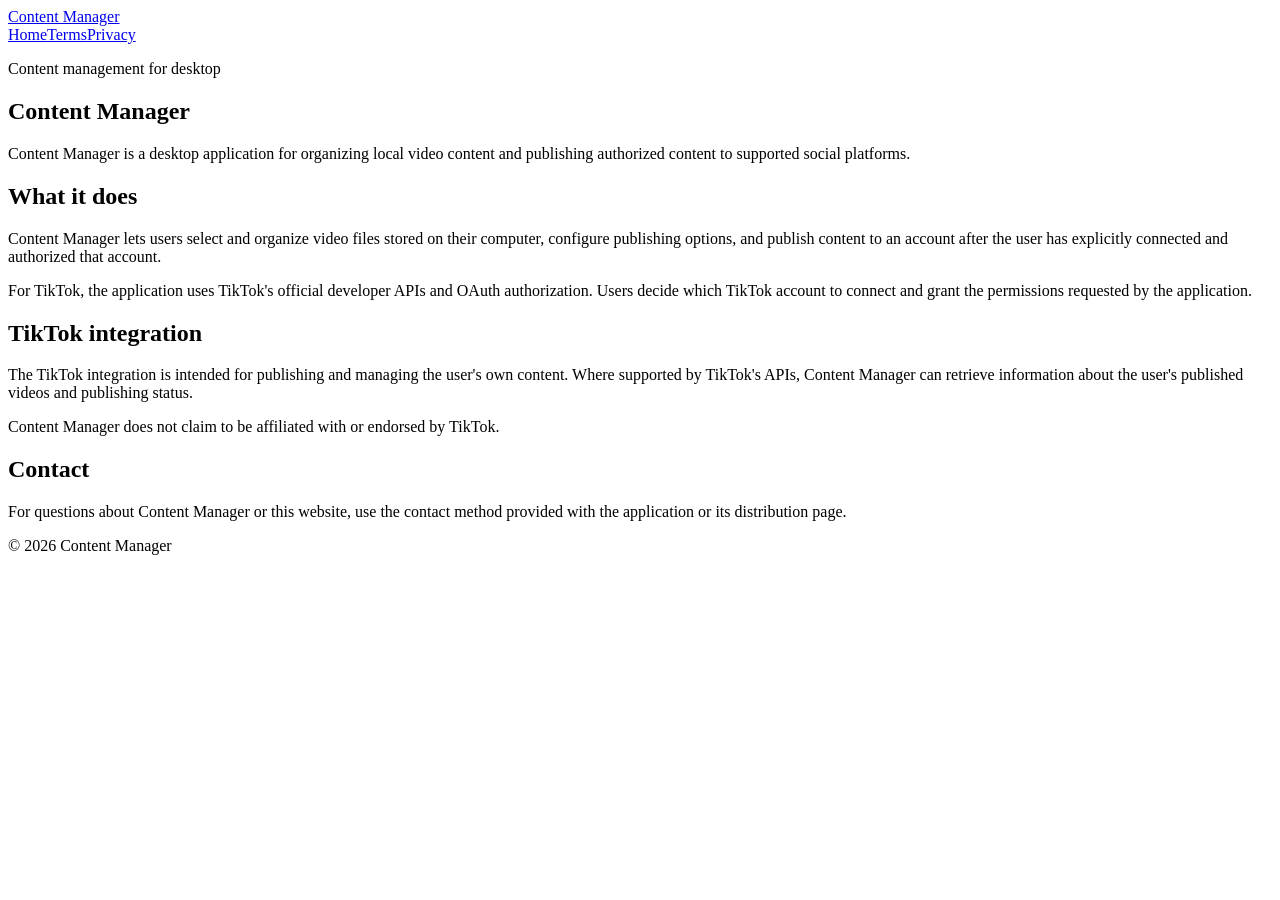
==== index.html @ 3cba2c05 "Add Content Manager website: index.html" ====
<!doctype html>
<html lang="en">
<head>
<meta charset="utf-8">
<meta name="viewport" content="width=device-width,initial-scale=1">
<title>Content Manager</title>
<link rel="stylesheet" href="styles.css">
</head>
<body>
<header><div class="wrap"><a class="brand" href="index.html">Content Manager</a><nav><a href="index.html">Home</a><a href="terms.html">Terms</a><a href="privacy.html">Privacy</a></nav></div></header>
<main class="wrap">
<section class="hero">
<p class="eyebrow">Content management for desktop</p>
<h1>Content Manager</h1>
<p class="lead">Content Manager is a desktop application for organizing local video content and publishing authorized content to supported social platforms.</p>
</section>
<section>
<h2>What it does</h2>
<p>Content Manager lets users select and organize video files stored on their computer, configure publishing options, and publish content to an account after the user has explicitly connected and authorized that account.</p>
<p>For TikTok, the application uses TikTok's official developer APIs and OAuth authorization. Users decide which TikTok account to connect and grant the permissions requested by the application.</p>
</section>
<section>
<h2>TikTok integration</h2>
<p>The TikTok integration is intended for publishing and managing the user's own content. Where supported by TikTok's APIs, Content Manager can retrieve information about the user's published videos and publishing status.</p>
<p>Content Manager does not claim to be affiliated with or endorsed by TikTok.</p>
</section>
<section>
<h2>Contact</h2>
<p>For questions about Content Manager or this website, use the contact method provided with the application or its distribution page.</p>
</section>
</main>
<footer><div class="wrap">© 2026 Content Manager</div></footer>
</body>
</html>
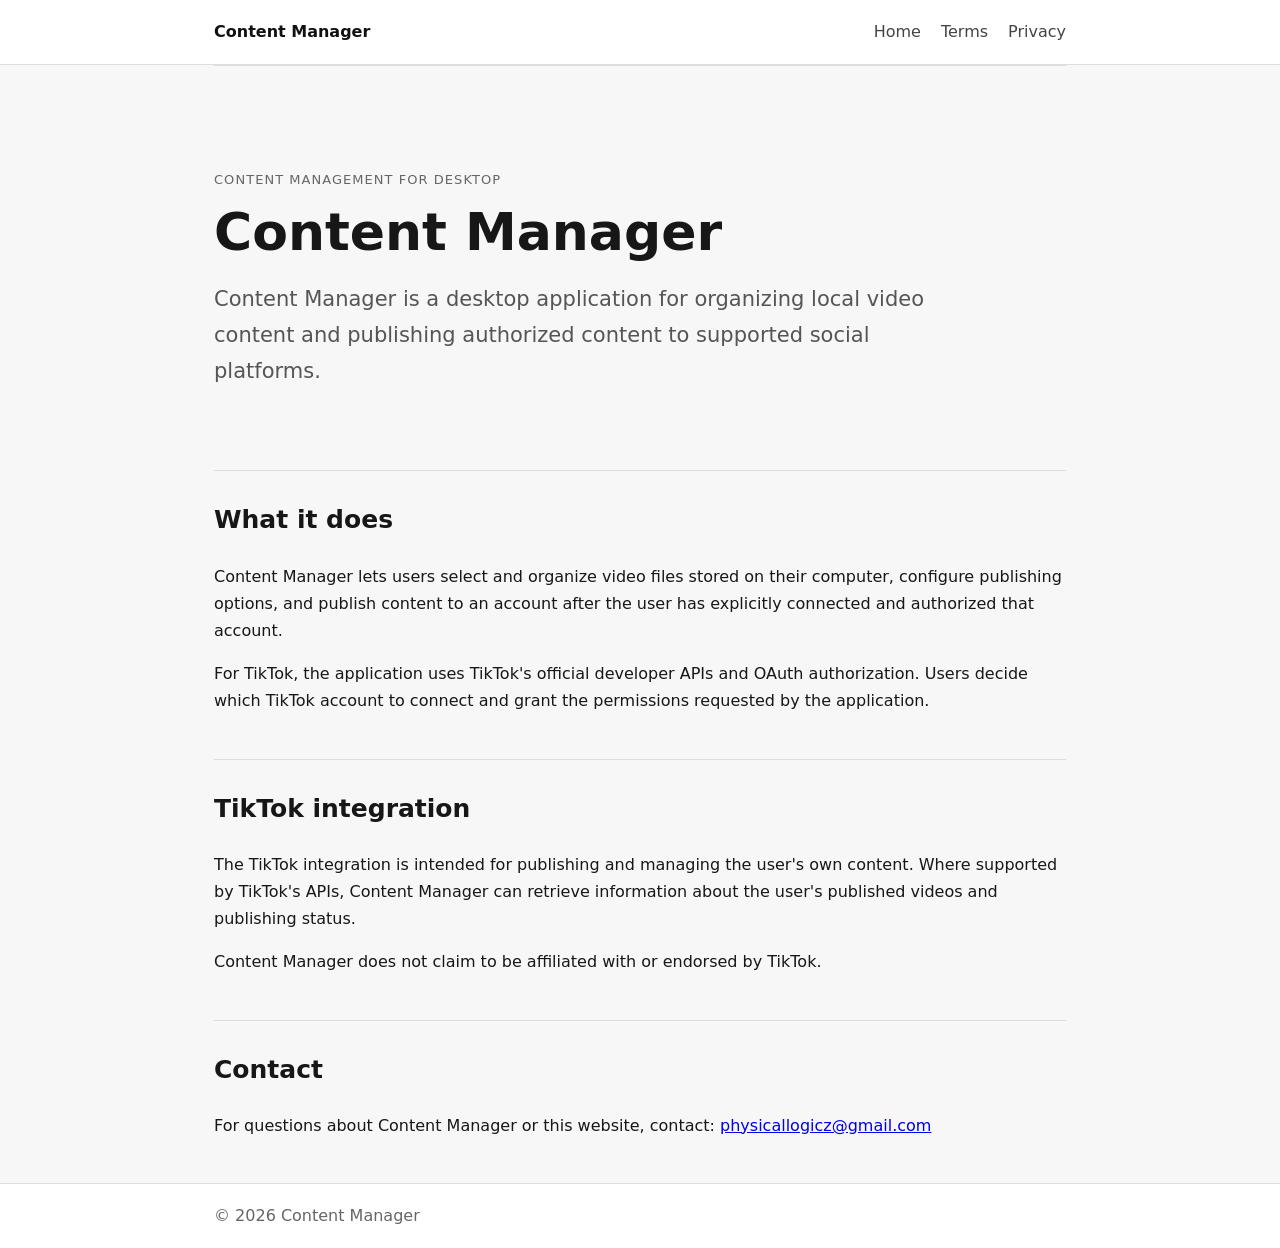
==== commit 73e962fd: "Add contact email and data deletion request method Co-Authored-By: Claude Opus 5.5 <noreply@anthropi" ====
--- a/index.html
+++ b/index.html
@@ -26,7 +26,7 @@
 </section>
 <section>
 <h2>Contact</h2>
-<p>For questions about Content Manager or this website, use the contact method provided with the application or its distribution page.</p>
+<p>For questions about Content Manager or this website, contact: <a href="mailto:physicallogicz@gmail.com">physicallogicz@gmail.com</a></p>
 </section>
 </main>
 <footer><div class="wrap">© 2026 Content Manager</div></footer>
--- a/styles.css
+++ b/styles.css
@@ -0,0 +1 @@
+:root{font-family:system-ui,-apple-system,BlinkMacSystemFont,"Segoe UI",sans-serif;color:#171717;background:#f7f7f7;line-height:1.7}*{box-sizing:border-box}body{margin:0}header{background:#fff;border-bottom:1px solid #ddd}.wrap{max-width:900px;margin:auto;padding:0 24px}.brand{font-weight:700;color:#111;text-decoration:none}header .wrap,footer .wrap{min-height:64px;display:flex;align-items:center;justify-content:space-between}nav{display:flex;gap:20px}nav a{color:#444;text-decoration:none}.hero{padding:90px 0 60px}.hero h1{font-size:52px;line-height:1.1;margin:8px 0 20px}.lead{font-size:21px;max-width:720px;color:#555}main.wrap{display:block;min-height:calc(100vh - 130px)}section{padding:28px 0;border-top:1px solid #ddd}h2{font-size:25px;margin-top:0}.eyebrow{font-size:13px;text-transform:uppercase;letter-spacing:.08em;color:#666}.legal{padding-top:60px;padding-bottom:70px}.legal h1{font-size:44px;line-height:1.2}.legal h2{margin-top:42px}footer{border-top:1px solid #ddd;background:#fff;color:#666}@media(max-width:650px){.hero h1{font-size:40px}nav{gap:10px;font-size:14px}.wrap{padding-left:18px;padding-right:18px}}
